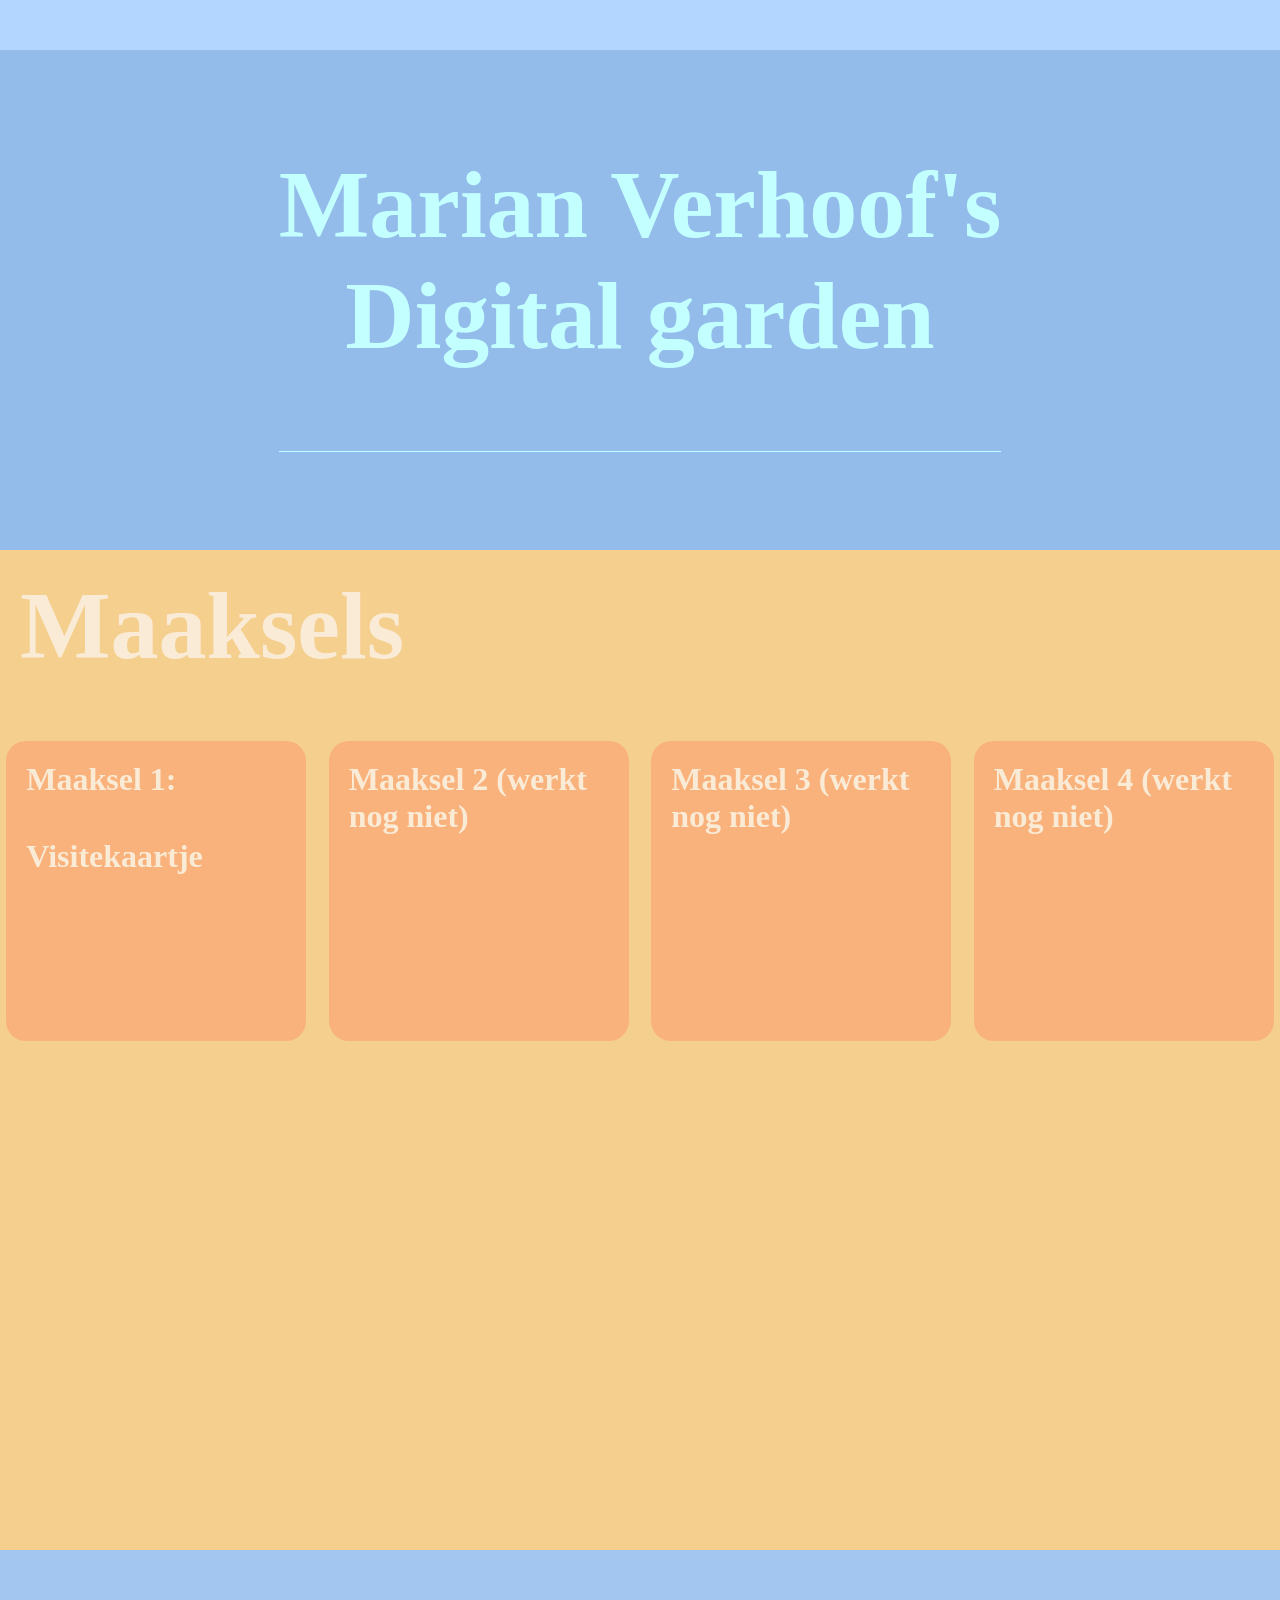
==== index.html @ 6a3221d9 "aangemaakt en een link naar de visitekaart geplaatst" ====
<!DOCTYPE html>
<html lang="en">
<head>
    <meta charset="UTF-8">
    <meta name="viewport" content="width=device-width, initial-scale=1.0">
    <title>Marian Verhoof webpage</title>

    <link rel="stylesheet" href="/styles/style.css">
</head>
<body>
    <div class="menu container">
        <div class="menu"></div>
    </div>
    <div class="header-container"><header><p class="Naam">Marian Verhoof's</p>
        <p class="subline">Digital garden</p></header></div>
    
    <div class="page">
        <div class="menu-container"></div>
        <div class="sidebar"></div>
        <div class="content">
            <header><p class="maakselheader">Maaksels</p></header>

            <div class="maaksels-container">
                <a href="/maaksel1.html"><div class="maaksel visitekaartje"><p>Maaksel 1:</p> <p>Visitekaartje</p></div></a>
                <a href=""><div class="maaksel"><p>Maaksel 2 (werkt nog niet)</p></div></a> 
                <a href=""><div class="maaksel"><p>Maaksel 3 (werkt nog niet)</p></div></a>
                <a href=""><div class="maaksel"><p>Maaksel 4 (werkt nog niet)</p></div></a>
            </div>
            
        </div>
        <footer class="footer"></footer>
    </div>

</body>
</html>
---- styles/style.css ----
*{
    margin: 0;
    padding: 0;
    box-sizing: border-box;
}

a{
    text-decoration: none;
    color: #befff5;
}
.cursive{
    font-style: italic;
}
.linkm{
    color:#648cbb;
    font-size: 1.5em;
    font-weight: 600;
}

.header-container{
    height: 500px;
    background-color:#94bcea;
    display: flex;
    align-items: center;
    justify-content: center;
}

header p{
    color: rgb(195, 255, 254);
    display: flex;
    justify-content: center;
    align-items: center;
    
    font-size: 6em;
    font-weight: 800;

    transition: color 0.5s;
    
}

header p:hover{
    color: antiquewhite;
}
.maakselheader{
    color: antiquewhite;
    transition: color 1s;
    display: block;
    justify-self: center;
}
.maakselheader:hover{
    color:#ffac5f;
}

.naam {
    padding-top: px;
    padding-bottom: 10px;
}
header:last-child{
    padding-bottom: 80px;
    border-bottom: 1px solid rgb(195, 255, 254);

    justify-content: center;
    align-items: center;
}



.menu{
    height: 50px;
    background-color: #B2D6FF;

    
    
}
.home-container{
    display: flex;
    position: relative;
}
.home{
    position: absolute;
    top: -50px;
    height: 50px;
    width: 60px;
    border-radius: 10px;
    background-color: rgb(195, 255, 254);

    color: #6f89e9;
    font-weight: 600;
    display: flex;
    flex-direction: column;
    justify-content: center;
    align-items: center;
    transition: background-color 0.25s, color 0.25s;
}

.home:hover{
    background-color: #648cbb;
    color: #befff5;
}

.sidebar{
    width: 200px;
    height: 00px;
    background-color: #F09A9D;
}

.content{
    height: 1000px;
    background-color: #F5CF8E;
}
.content p{
    padding: 20px;
    color: antiquewhite;
}
.content header{
    margin-bottom: 40px;
}

.maaksels-container{
   

    display: flex;
    justify-content:space-around;
    gap: 10px;
    flex-wrap: wrap;
}
.maaksel:hover{
    background-color: #fd9347;
}
.maaksel{
    height: 300px;
    width: 300px;
    background-color: #f9b27b;
    border-radius: 20px;

    font-weight: 900;
    font-size: 2em;
}

.ditism{
    height: 50px;
    width: 150px;
    padding: 10px;
    background-color: #befff5;
    border-radius: 20px;
    text-align: center;
    
    transition: height 1s;
    transition: width 1s, color 0.25s, background-color 0.25s;
}
.ditism:hover{
    background-color: #648cbb;
    color: #befff5;
}

.visitekaart-uitleg{
    padding: 20px;
    border-right:1px solid white;
    border-bottom:1px solid white;
    border-left:1px solid white;
    max-width: 700px;
    justify-self: center;
}
.visitekaart-uitleg p{
    color: #6c4040;
    line-height: 200%;
    font-family: 'Gill Sans', 'Gill Sans MT', Calibri, 'Trebuchet MS', sans-serif;
}
.visitetitel{
    color: #6c4040;
    text-align: left;
    padding-top: 50px;
}
.linkm{
    display: flex;
    justify-content: center;
}

footer{
    height: 200px;
    background-color: #a2c6f0;
}
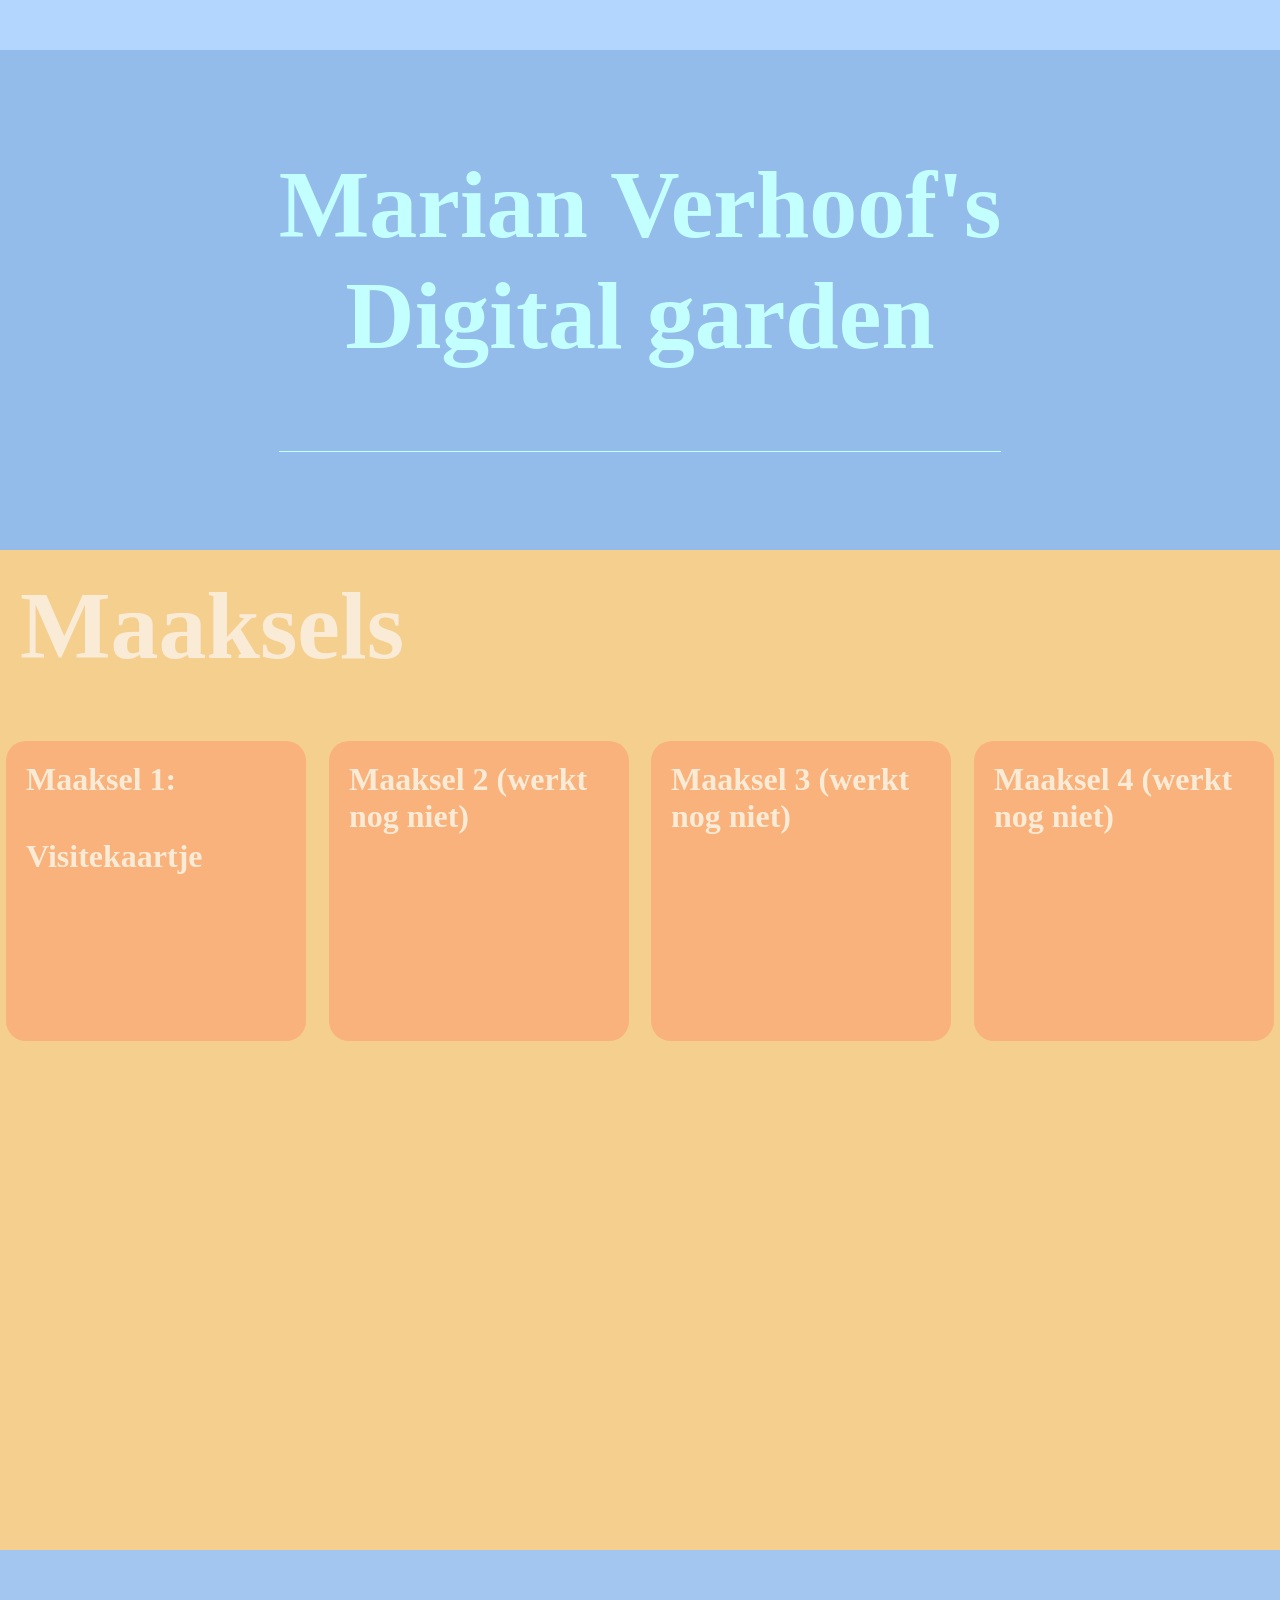
==== commit 16017910: "./ toegevoegd ik hoop dat de stylesheet nu wel werkt?" ====
--- a/index.html
+++ b/index.html
@@ -5,7 +5,7 @@
     <meta name="viewport" content="width=device-width, initial-scale=1.0">
     <title>Marian Verhoof webpage</title>
 
-    <link rel="stylesheet" href="/styles/style.css">
+    <link rel="stylesheet" href="./styles/style.css">
 </head>
 <body>
     <div class="menu container">
--- a/styles/style.css
+++ b/styles/style.css
@@ -178,6 +178,17 @@
     display: flex;
     justify-content: center;
 }
+.maakselscontainer{
+    perspective: 500px;
+}
+.maaksel{
+    transform: rotateY(0deg);
+    transition:transform 0.5s;
+}
+.maaksel:hover{
+    transform: rotateY(25deg);
+}
+
 
 footer{
     height: 200px;
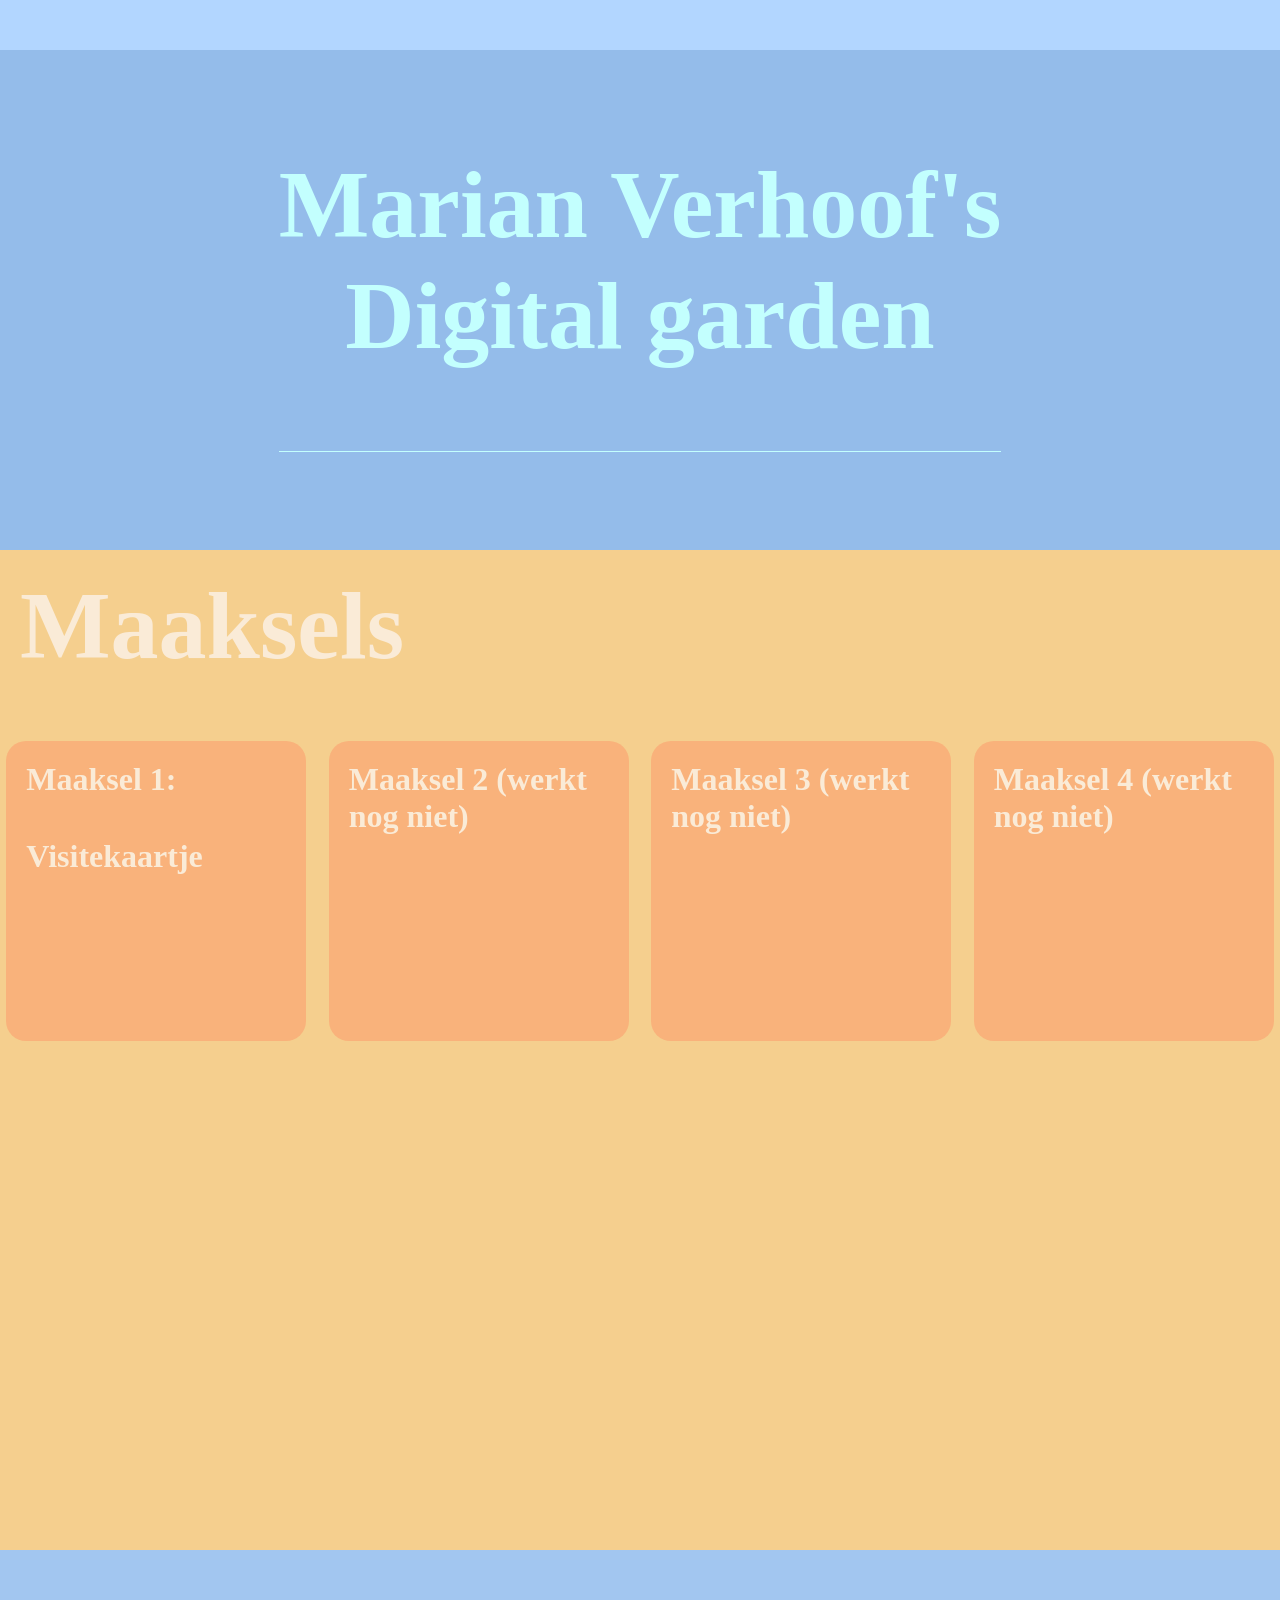
==== commit 7d9cad81: ".. werkt het nu?" ====
--- a/index.html
+++ b/index.html
@@ -5,7 +5,7 @@
     <meta name="viewport" content="width=device-width, initial-scale=1.0">
     <title>Marian Verhoof webpage</title>
 
-    <link rel="stylesheet" href="./styles/style.css">
+    <link rel="stylesheet" href="../styles/style.css">
 </head>
 <body>
     <div class="menu container">
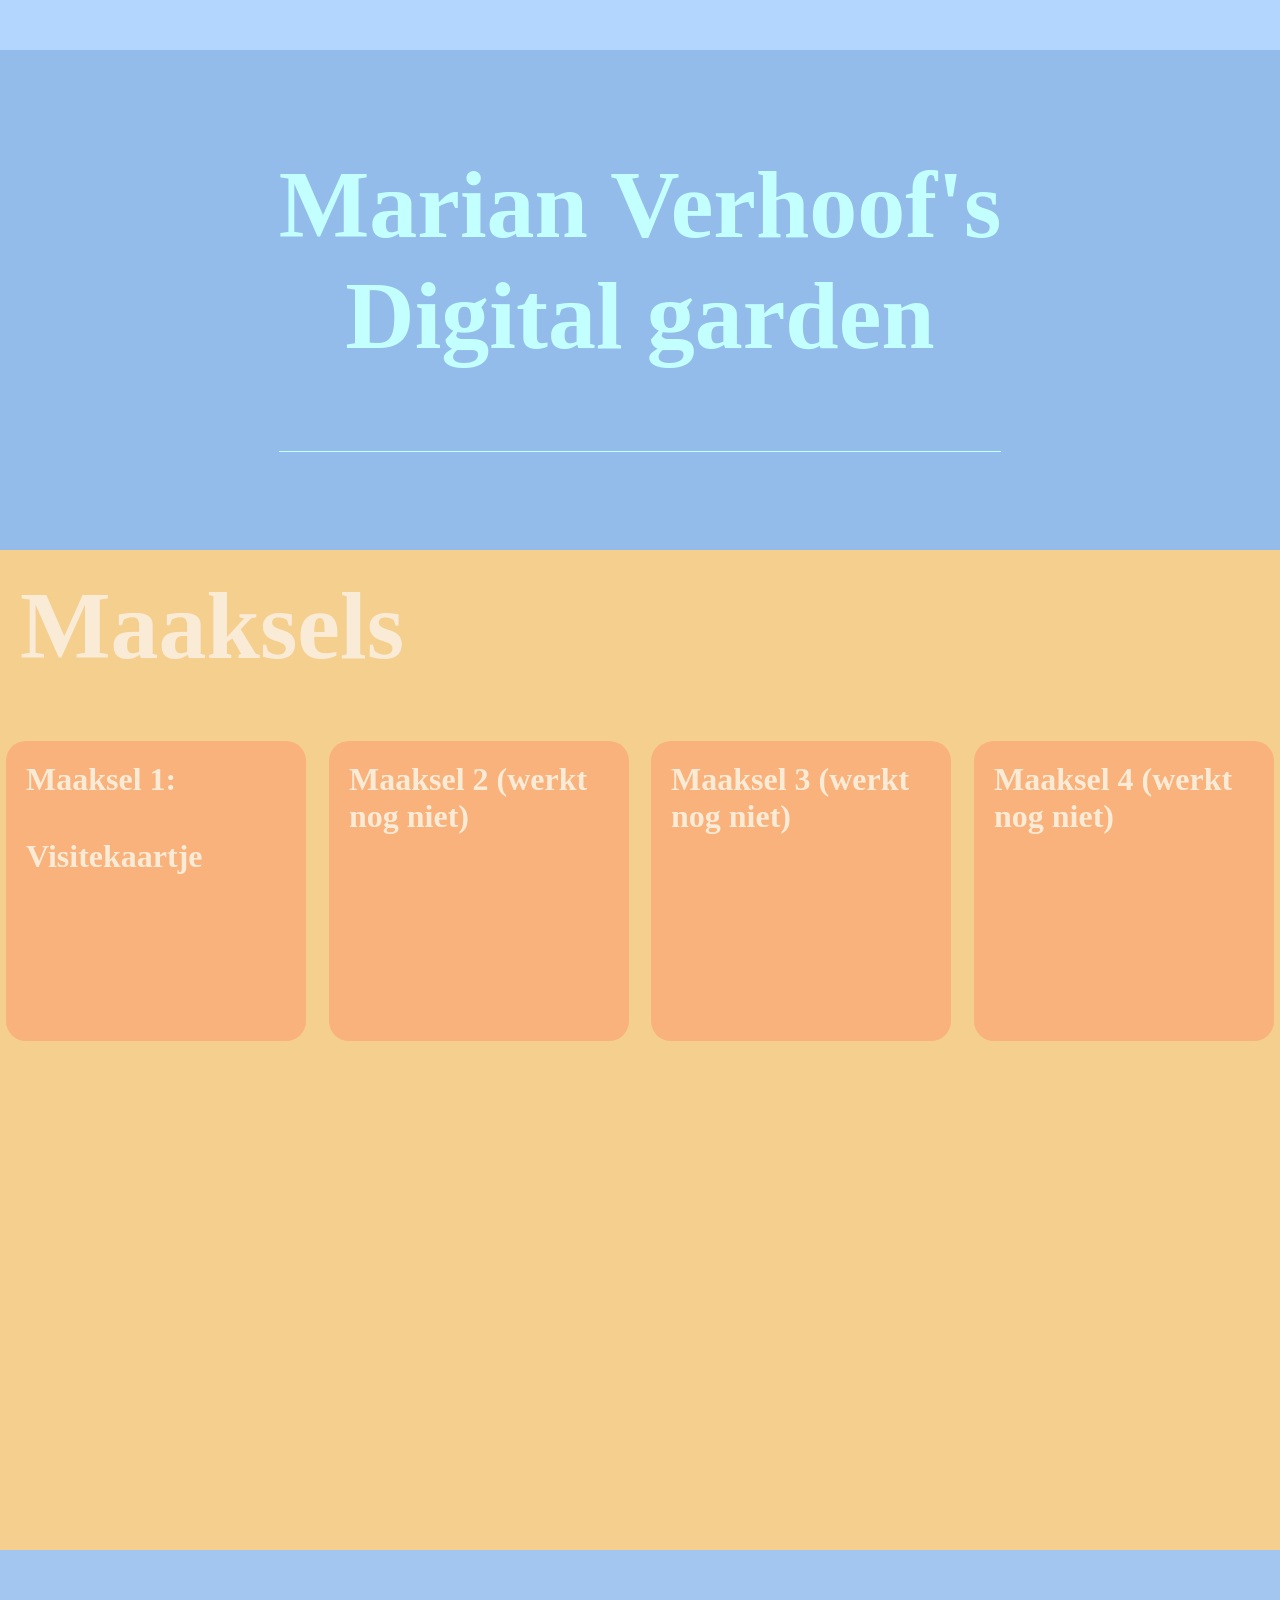
==== commit d0f8c229: "IDK het werkte net dacht ik?? maar nu helemaal niet meer. misschien heb ik me vergist" ====
--- a/index.html
+++ b/index.html
@@ -21,7 +21,7 @@
             <header><p class="maakselheader">Maaksels</p></header>
 
             <div class="maaksels-container">
-                <a href="/maaksel1.html"><div class="maaksel visitekaartje"><p>Maaksel 1:</p> <p>Visitekaartje</p></div></a>
+                <a href="../maaksel1.html"><div class="maaksel visitekaartje"><p>Maaksel 1:</p> <p>Visitekaartje</p></div></a>
                 <a href=""><div class="maaksel"><p>Maaksel 2 (werkt nog niet)</p></div></a> 
                 <a href=""><div class="maaksel"><p>Maaksel 3 (werkt nog niet)</p></div></a>
                 <a href=""><div class="maaksel"><p>Maaksel 4 (werkt nog niet)</p></div></a>
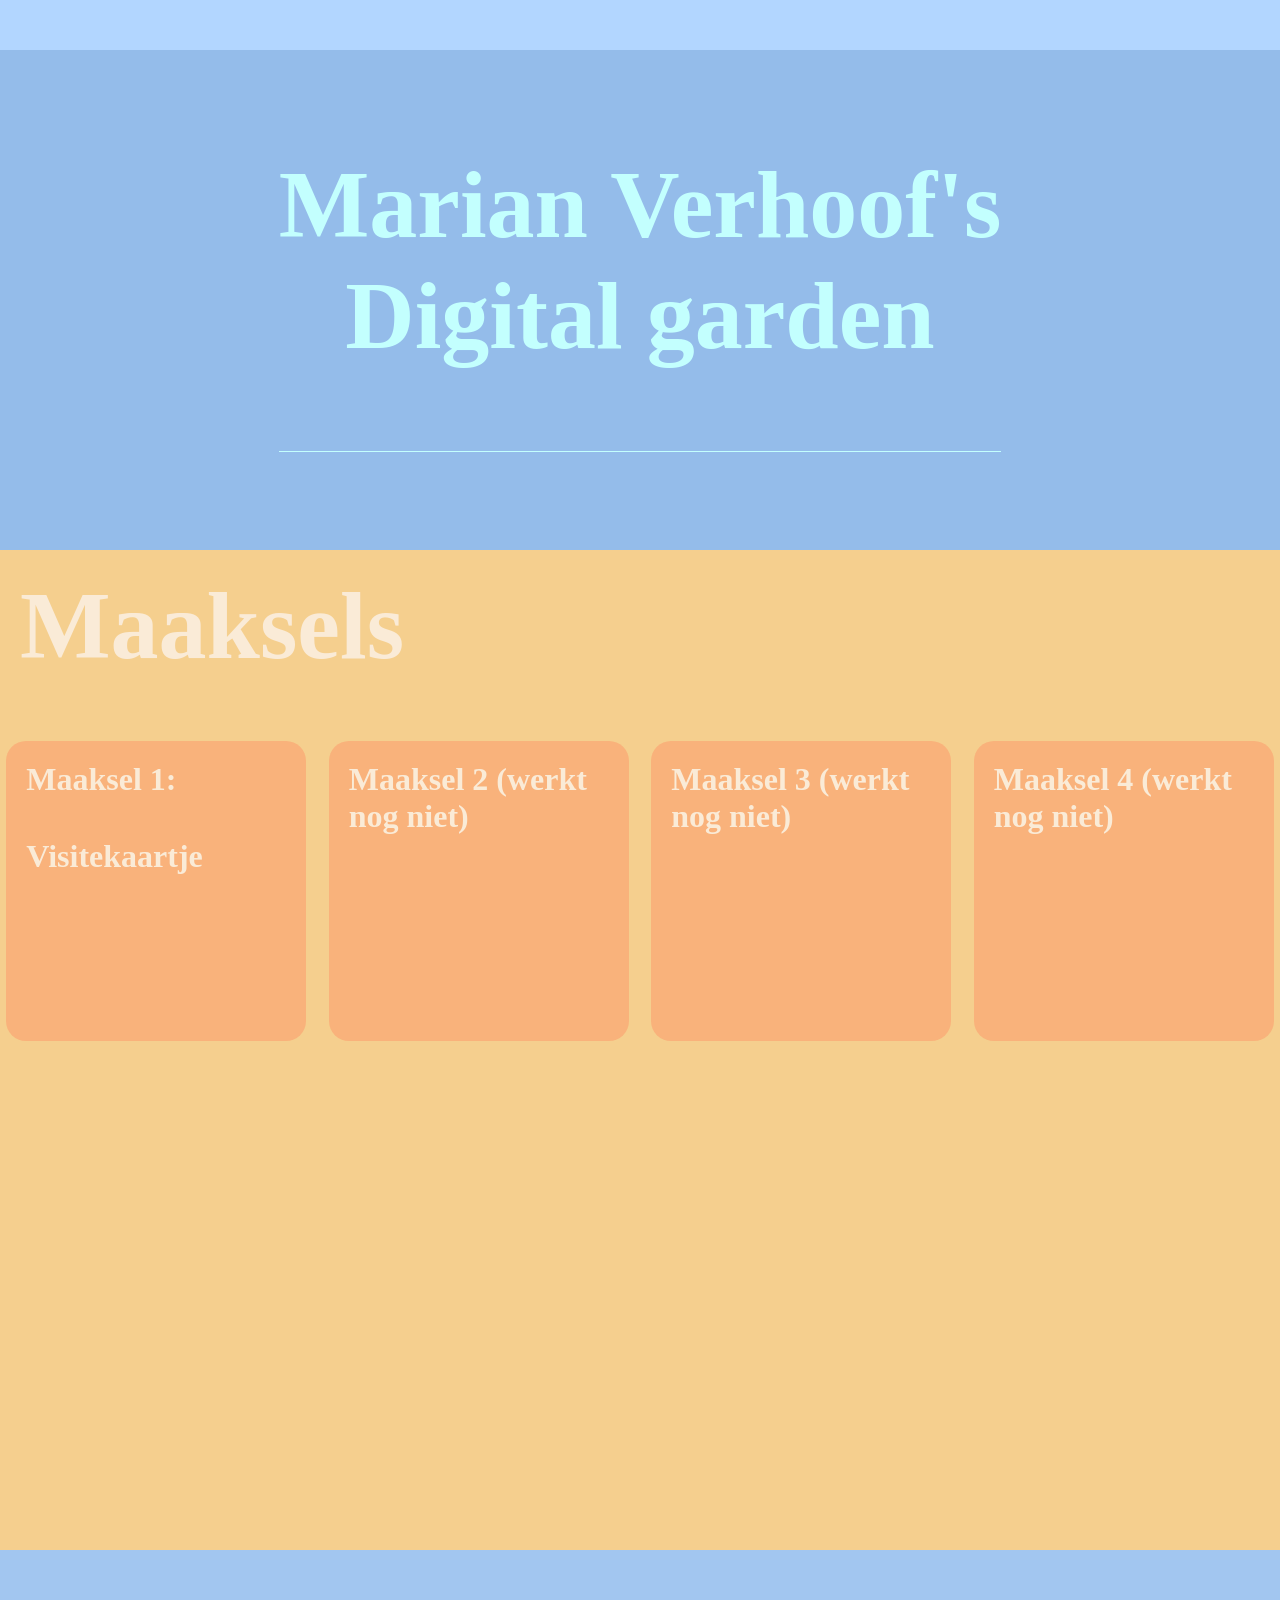
==== commit 3659c02d: "heb alle ../ verwijderd" ====
--- a/index.html
+++ b/index.html
@@ -5,7 +5,7 @@
     <meta name="viewport" content="width=device-width, initial-scale=1.0">
     <title>Marian Verhoof webpage</title>
 
-    <link rel="stylesheet" href="../styles/style.css">
+    <link rel="stylesheet" href="styles/style.css">
 </head>
 <body>
     <div class="menu container">
@@ -21,7 +21,7 @@
             <header><p class="maakselheader">Maaksels</p></header>
 
             <div class="maaksels-container">
-                <a href="../maaksel1.html"><div class="maaksel visitekaartje"><p>Maaksel 1:</p> <p>Visitekaartje</p></div></a>
+                <a href="maaksel1.html"><div class="maaksel visitekaartje"><p>Maaksel 1:</p> <p>Visitekaartje</p></div></a>
                 <a href=""><div class="maaksel"><p>Maaksel 2 (werkt nog niet)</p></div></a> 
                 <a href=""><div class="maaksel"><p>Maaksel 3 (werkt nog niet)</p></div></a>
                 <a href=""><div class="maaksel"><p>Maaksel 4 (werkt nog niet)</p></div></a>
